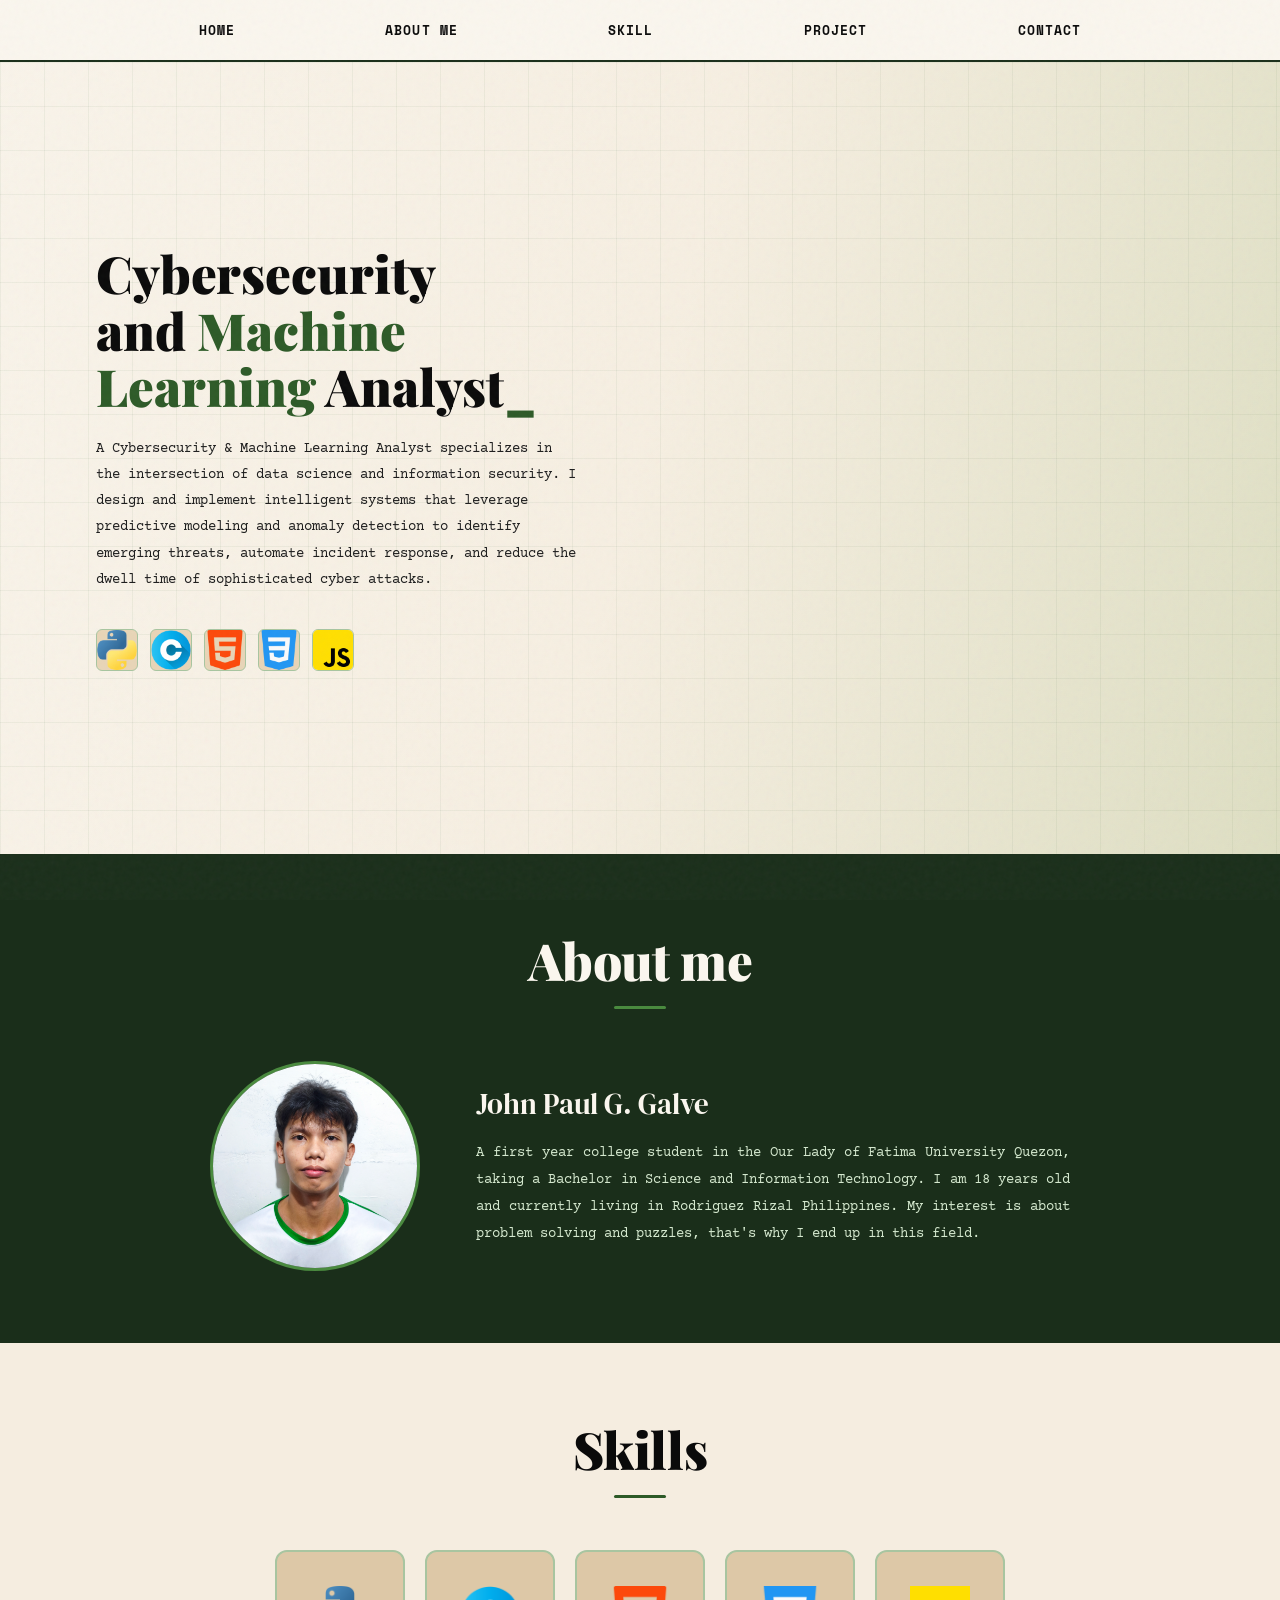
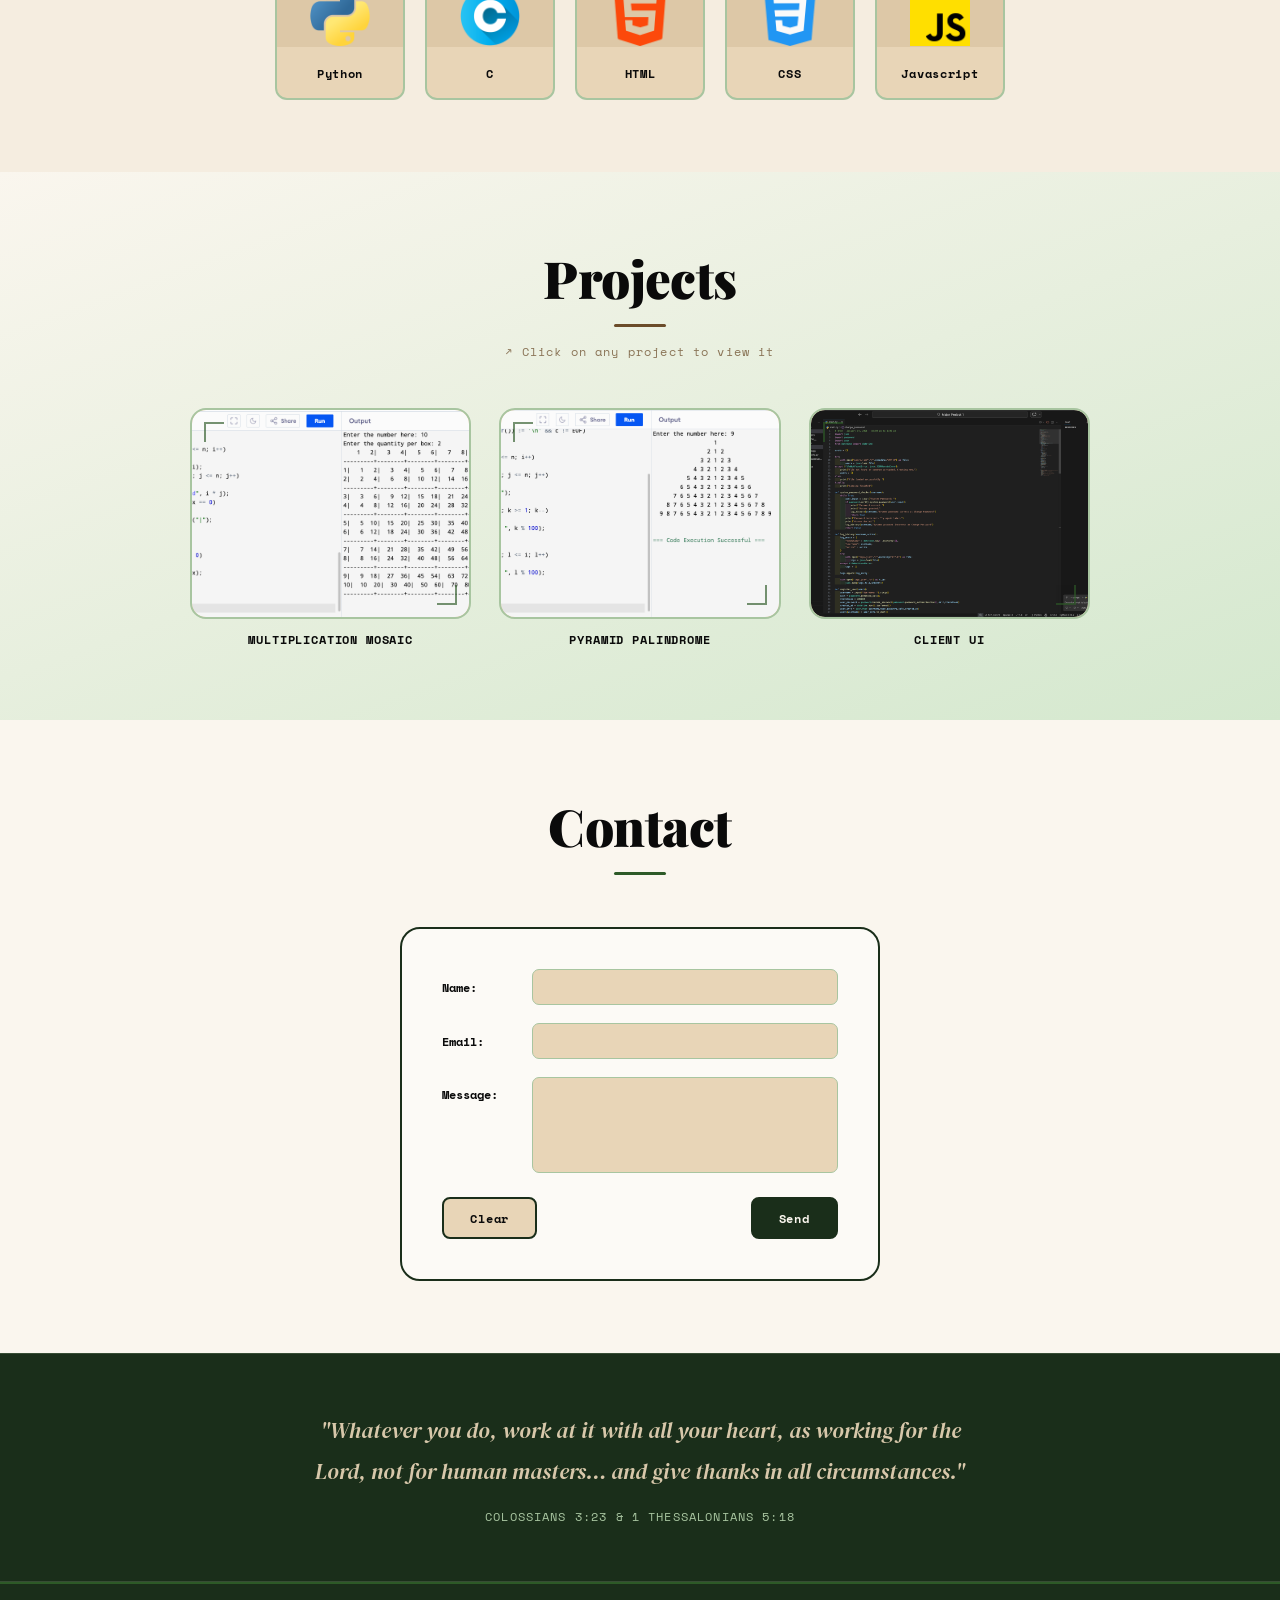
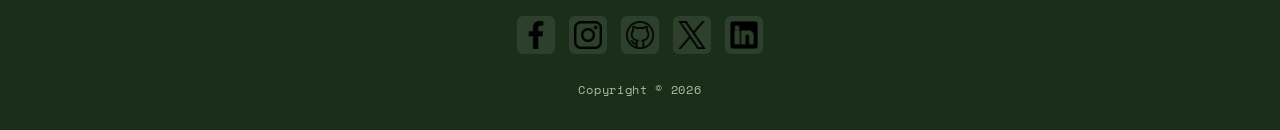
==== index.html @ 000bcae4 "Add initial portfolio website structure with styling and content" ====
<!DOCTYPE html>
<html lang="en">
<head>
  <meta charset="UTF-8" />
  <meta name="viewport" content="width=device-width, initial-scale=1.0"/>
  <title>John Paul G. Galve — Portfolio</title>
  <link href="https://fonts.googleapis.com/css2?family=Space+Mono:wght@400;700&family=Playfair+Display:wght@700;900&family=DM+Serif+Display&family=Courier+Prime:wght@400;700&display=swap" rel="stylesheet"/>
  <style>

    /* ══════════════════════════════════════
      VARIABLES
    ══════════════════════════════════════ */
    :root {
      --green-dark:  #1a2e1a;
      --green-mid:   #2d5a27;
      --green-light: #4a8a3f;
      --green-pale:  #a8c5a0;
      --green-mist:  #d4e8ce;
      --beige-mid:   #c4a882;
      --beige-light: #e8d5b7;
      --beige-pale:  #f5ede0;
      --beige-cream: #faf6ee;
      --brown:       #6b4c2a;
      --black:       #0a0a0a;
      --off-black:   #1c1c1c;
    }

    /* ══════════════════════════════════════
       RESET & BASE
    ══════════════════════════════════════ */
    * { margin: 0; padding: 0; box-sizing: border-box; }
    html { scroll-behavior: smooth; }

    body {
      font-family: 'Courier Prime', monospace;
      background-color: var(--beige-cream);
      color: var(--black);
      overflow-x: hidden;
    }

    /* grain texture overlay */
    body::before {
      content: '';
      position: fixed;
      inset: 0;
      background-image: url("data:image/svg+xml,%3Csvg viewBox='0 0 200 200' xmlns='http://www.w3.org/2000/svg'%3E%3Cfilter id='n'%3E%3CfeTurbulence type='fractalNoise' baseFrequency='0.85' numOctaves='4' stitchTiles='stitch'/%3E%3C/filter%3E%3Crect width='100%25' height='100%25' filter='url(%23n)' opacity='0.035'/%3E%3C/svg%3E");
      pointer-events: none;
      z-index: 9999;
    }

    /* ══════════════════════════════════════
       CSS ANIMATIONS  (simple & debuggable)
    ══════════════════════════════════════ */

    /* 1. Page load fade-up — applied directly to elements */
    @keyframes fadeUp {
      from { opacity: 0; transform: translateY(20px); }
      to   { opacity: 1; transform: translateY(0); }
    }

    /* 2. Blinking cursor */
    @keyframes blink {
      0%, 100% { opacity: 1; }
      50%       { opacity: 0; }
    }

    /* ══════════════════════════════════════
       NAV
    ══════════════════════════════════════ */
    nav {
      display: flex;
      align-items: center;
      padding: 20px 48px;
      background: var(--beige-cream);
      border-bottom: 2px solid var(--green-dark);
      position: sticky;
      top: 0;
      z-index: 100;
      animation: fadeUp 0.5s ease both;
    }

    .nav-links {
      display: flex;
      width: 100%;
      justify-content: space-evenly;
      list-style: none;
    }

    .nav-links a {
      text-decoration: none;
      color: var(--black);
      font-family: 'Space Mono', monospace;
      font-size: 0.82rem;
      font-weight: 700;
      letter-spacing: 0.08em;
      text-transform: uppercase;
      position: relative;
      padding-bottom: 3px;
      transition: color 0.2s;
    }

    /* underline slide on hover — pure CSS */
    .nav-links a::after {
      content: '';
      position: absolute;
      bottom: 0; left: 0;
      width: 0; height: 2px;
      background: var(--green-mid);
      transition: width 0.25s ease;
    }
    .nav-links a:hover { color: var(--green-mid); }
    .nav-links a:hover::after { width: 100%; }

    /* ══════════════════════════════════════
       HERO  — the big box is now the full section background
    ══════════════════════════════════════ */
    #home {
      position: relative;
      min-height: 88vh;
      display: flex;
      align-items: center;
      overflow: hidden;

      /*
        ┌─────────────────────────────────────────────────────────┐
        │  BACKGROUND PLACEHOLDER                                 │
        │  This entire section is your image placeholder.        │
        │  To add your real image later, set:                     │
        │    background-image: url('your-photo.jpg');             │
        │    background-size: cover;                              │
        │    background-position: center;                         │
        │  The beige tint overlay below will keep text readable.  │
        └─────────────────────────────────────────────────────────┘
      */
      background-color: var(--beige-light);
      background-size: cover;
      background-position: center;
    }

    /* tint overlay — keeps text readable over any future image */
    #home::before {
      content: '';
      position: absolute;
      inset: 0;
      background: linear-gradient(
        105deg,
        rgba(250,246,238,0.92) 0%,
        rgba(250,246,238,0.78) 50%,
        rgba(212,232,206,0.50) 100%
      );
      z-index: 1;
    }

    /* subtle grid overlay on hero */
    #home::after {
      content: '';
      position: absolute;
      inset: 0;
      background-image:
        linear-gradient(rgba(45,90,39,0.055) 1px, transparent 1px),
        linear-gradient(90deg, rgba(45,90,39,0.055) 1px, transparent 1px);
      background-size: 44px 44px;
      z-index: 2;
      pointer-events: none;
    }

    /* text content sits above overlays */
    .hero-content {
      position: relative;
      z-index: 3;
      padding: 72px 48px;
      max-width: 600px;
      animation: fadeUp 0.6s 0.1s ease both;
    }

    .hero-title {
      font-family: 'Playfair Display', serif;
      font-size: clamp(2rem, 4vw, 3.2rem);
      font-weight: 900;
      line-height: 1.1;
      color: var(--black);
      margin-bottom: 22px;
    }

    .hero-title span { color: var(--green-mid); }

    .blink {
      display: inline-block;
      animation: blink 1s step-end infinite;
    }

    .hero-desc {
      font-size: 0.88rem;
      line-height: 1.85;
      color: var(--off-black);
      margin-bottom: 36px;
      max-width: 480px;
    }

    /* 5 small square social placeholders */
    .hero-socials { display: flex; gap: 12px; }

    .social-box {
      width: 42px;
      height: 42px;
      background: var(--beige-light);
      border: 1.5px solid var(--green-pale);
      border-radius: 6px;
      transition: transform 0.2s ease, border-color 0.2s ease, box-shadow 0.2s ease;
    }
    .social-box:hover {
      transform: translateY(-4px);
      border-color: var(--green-mid);
      box-shadow: 0 6px 14px rgba(45,90,39,0.18);
    }

    /* ══════════════════════════════════════
       SHARED SECTION STYLES
    ══════════════════════════════════════ */
    section { padding: 72px 48px; }

    .section-title {
      font-family: 'Playfair Display', serif;
      font-size: clamp(2rem, 5vw, 3.2rem);
      font-weight: 900;
      text-align: center;
      margin-bottom: 52px;
      letter-spacing: -0.01em;
    }

    .section-title::after {
      content: '';
      display: block;
      width: 52px;
      height: 3px;
      background: var(--green-mid);
      margin: 12px auto 0;
      border-radius: 2px;
    }

    /* ══════════════════════════════════════
       ABOUT
    ══════════════════════════════════════ */
    #about {
      background: var(--green-dark);
    }

    #about .section-title { color: var(--beige-cream); }
    #about .section-title::after { background: var(--green-light); }

    .about-grid {
      display: grid;
      grid-template-columns: auto 1fr;
      gap: 56px;
      align-items: center;
      max-width: 860px;
      margin: 0 auto;
    }

    /* circle avatar */
    .avatar-placeholder {
      width: 210px;
      height: 210px;
      border-radius: 50%;
      background: var(--beige-light);
      border: 3px solid var(--green-light);
      flex-shrink: 0;
      object-fit: cover;
      object-position: center;
      display: block;
    }

    .about-name {
      font-family: 'DM Serif Display', serif;
      font-size: 1.8rem;
      color: var(--beige-cream);
      margin-bottom: 16px;
    }

    .about-text {
      font-size: 0.87rem;
      line-height: 1.95;
      color: var(--green-mist);
      text-align: justify;
    }

    /* ══════════════════════════════════════
       SKILLS
    ══════════════════════════════════════ */
    #skills { background: var(--beige-pale); }
    #skills .section-title { color: var(--black); }

    .skills-grid {
      display: flex;
      gap: 20px;
      justify-content: center;
      flex-wrap: wrap;
    }

    .skill-card {
      width: 130px;
      height: 150px;
      background: var(--beige-light);
      border: 2px solid var(--green-pale);
      border-radius: 12px;
      display: flex;
      flex-direction: column;
      align-items: center;
      justify-content: flex-end;
      padding-bottom: 16px;
      font-family: 'Space Mono', monospace;
      font-size: 0.75rem;
      font-weight: 700;
      letter-spacing: 0.06em;
      color: var(--black);
      position: relative;
      overflow: hidden;
      transition: transform 0.2s ease, box-shadow 0.2s ease, border-color 0.2s ease;
    }

    /* image inside skill card */
    .skill-card img {
      position: absolute;
      top: 50%;
      left: 50%;
      transform: translate(-50%, -65%);
      width: 60px;
      height: 60px;
      object-fit: contain;
    }

    /* label sits at the bottom */
    .skill-card span {
      position: relative;
      z-index: 1;
    }

    /* top area tint — shows when no image is present */
    .skill-card::before {
      content: '';
      position: absolute;
      top: 0; left: 0; right: 0;
      height: 65%;
      background: var(--beige-mid);
      opacity: 0.3;
    }

    .skill-card:hover {
      transform: translateY(-6px);
      box-shadow: 0 10px 24px rgba(26,46,26,0.2);
      border-color: var(--green-mid);
    }

    /* ══════════════════════════════════════
       PROJECTS
    ══════════════════════════════════════ */
    #projects {
      background: linear-gradient(160deg, var(--beige-cream) 0%, var(--green-mist) 100%);
    }
    #projects .section-title { color: var(--black); }
    #projects .section-title::after { background: var(--brown); }

    /* clickable hint below the title */
    .projects-hint {
      text-align: center;
      font-family: 'Space Mono', monospace;
      font-size: 0.72rem;
      letter-spacing: 0.1em;
      color: var(--brown);
      margin-top: -36px;
      margin-bottom: 48px;
      opacity: 0.75;
    }

    .projects-hint::before {
      content: '↗ ';
    }

    .projects-grid {
      display: grid;
      grid-template-columns: repeat(3, 1fr);
      gap: 28px;
      max-width: 900px;
      margin: 0 auto;
    }

    /* wrapper holds the card + label below it */
    .project-item {
      display: flex;
      flex-direction: column;
      align-items: center;
      gap: 12px;
      text-decoration: none;
    }

    .project-label {
      font-family: 'Space Mono', monospace;
      font-size: 0.75rem;
      font-weight: 700;
      letter-spacing: 0.07em;
      color: var(--black);
      text-transform: uppercase;
    }

    .project-card {
      width: 100%;
      aspect-ratio: 4/3;
      background: var(--beige-light);
      border: 2px solid var(--green-pale);
      border-radius: 16px;
      position: relative;
      overflow: hidden;
      transition: box-shadow 0.25s ease, border-color 0.25s ease, transform 0.25s ease;
      cursor: pointer;
    }

    .project-card:hover {
      transform: scale(1.07);
      box-shadow: 0 16px 40px rgba(26,46,26,0.28);
      border-color: var(--green-mid);
    }

    /* subtle click pulse */
    .project-card:active {
      transform: scale(0.97);
      box-shadow: 0 4px 12px rgba(26,46,26,0.18);
    }

    /* description overlay — hidden by default, fades in on card hover */
    .project-overlay {
      position: absolute;
      inset: 0;
      background: rgba(26, 46, 26, 0.82);
      display: flex;
      flex-direction: column;
      align-items: center;
      justify-content: center;
      padding: 20px;
      gap: 8px;
      opacity: 0;
      transition: opacity 0.3s ease;
      border-radius: 14px;
    }

    .project-card:hover .project-overlay { opacity: 1; }

    .project-overlay-title {
      font-family: 'Space Mono', monospace;
      font-size: 0.8rem;
      font-weight: 700;
      letter-spacing: 0.08em;
      text-transform: uppercase;
      color: var(--green-mist);
    }

    .project-overlay-desc {
      font-family: 'Courier Prime', monospace;
      font-size: 0.78rem;
      line-height: 1.6;
      color: var(--beige-light);
      text-align: center;
    }

    /* project background image */
    .project-img {
      position: absolute;
      inset: 0;
      width: 100%;
      height: 100%;
      object-fit: cover;
      object-position: center;
      border-radius: 14px;
    }

    /* corner accent brackets */
    .corner-accent {
      position: absolute;
      width: 20px; height: 20px;
      border-color: var(--green-mid);
      border-style: solid;
      pointer-events: none;
      opacity: 0.65;
    }
    .ca-tl { top: 12px;    left: 12px;  border-width: 2px 0 0 2px; }
    .ca-tr { top: 12px;    right: 12px; border-width: 2px 2px 0 0; }
    .ca-bl { bottom: 12px; left: 12px;  border-width: 0 0 2px 2px; }
    .ca-br { bottom: 12px; right: 12px; border-width: 0 2px 2px 0; }

    /* ══════════════════════════════════════
       CONTACT
    ══════════════════════════════════════ */
    #contact { background: var(--beige-cream); }
    #contact .section-title { color: var(--black); }

    .contact-form-wrapper {
      max-width: 480px;
      margin: 0 auto;
      border: 2px solid var(--green-dark);
      border-radius: 20px;
      padding: 40px;
      background: rgba(255,255,255,0.5);
    }

    .form-row {
      display: flex;
      align-items: center;
      gap: 14px;
      margin-bottom: 18px;
    }

    .form-label {
      font-family: 'Space Mono', monospace;
      font-size: 0.78rem;
      font-weight: 700;
      color: var(--black);
      min-width: 76px;
    }

    .form-input {
      flex: 1;
      height: 36px;
      background: var(--beige-light);
      border: 1.5px solid var(--green-pale);
      border-radius: 7px;
      padding: 0 12px;
      font-family: 'Courier Prime', monospace;
      font-size: 0.84rem;
      color: var(--black);
      outline: none;
      transition: border-color 0.2s ease, box-shadow 0.2s ease;
    }
    .form-input:focus {
      border-color: var(--green-mid);
      box-shadow: 0 0 0 3px rgba(45,90,39,0.12);
    }

    .form-textarea {
      flex: 1;
      height: 96px;
      background: var(--beige-light);
      border: 1.5px solid var(--green-pale);
      border-radius: 7px;
      padding: 10px 12px;
      font-family: 'Courier Prime', monospace;
      font-size: 0.84rem;
      color: var(--black);
      outline: none;
      resize: none;
      transition: border-color 0.2s ease, box-shadow 0.2s ease;
    }
    .form-textarea:focus {
      border-color: var(--green-mid);
      box-shadow: 0 0 0 3px rgba(45,90,39,0.12);
    }

    .form-actions {
      display: flex;
      justify-content: space-between;
      margin-top: 24px;
    }

    .btn {
      font-family: 'Space Mono', monospace;
      font-size: 0.76rem;
      font-weight: 700;
      letter-spacing: 0.07em;
      padding: 10px 26px;
      border-radius: 8px;
      border: 2px solid var(--green-dark);
      cursor: pointer;
      transition: background 0.2s ease, transform 0.2s ease;
    }

    .btn-clear {
      background: var(--beige-light);
      color: var(--black);
    }
    .btn-clear:hover {
      background: var(--beige-mid);
      transform: translateY(-2px);
    }

    .btn-send {
      background: var(--green-dark);
      color: var(--beige-cream);
    }
    .btn-send:hover {
      background: var(--green-mid);
      transform: translateY(-2px);
    }

    /* ══════════════════════════════════════
       BIBLE VERSE
    ══════════════════════════════════════ */
    #verse {
      background: var(--green-dark);
      padding: 56px 48px;
      text-align: center;
      border-top: 1px solid rgba(168,197,160,0.2);
      border-bottom: 1px solid rgba(168,197,160,0.2);
    }

    .verse-text {
      font-family: 'DM Serif Display', serif;
      font-size: clamp(1rem, 2.2vw, 1.35rem);
      line-height: 1.9;
      color: var(--beige-light);
      max-width: 680px;
      margin: 0 auto 16px;
      font-style: italic;
      opacity: 0.92;
    }

    .verse-ref {
      font-family: 'Space Mono', monospace;
      font-size: 0.72rem;
      letter-spacing: 0.1em;
      color: var(--green-pale);
      text-transform: uppercase;
    }

    /* ══════════════════════════════════════
       FOOTER
    ══════════════════════════════════════ */
    footer {
      background: var(--green-dark);
      padding: 32px 48px;
      border-top: 2px solid var(--green-mid);
    }

    .footer-socials {
      display: flex;
      justify-content: center;
      gap: 14px;
      margin-bottom: 22px;
    }

    .footer-social-box {
      width: 38px;
      height: 38px;
      background: rgba(168,197,160,0.12);
      border-radius: 6px;
      transition: transform 0.2s ease, background 0.2s ease;
      object-fit: contain;
      padding: 5px;
    }
    .footer-social-box:hover {
      transform: translateY(-4px);
      background: rgba(168,197,160,0.28);
    }

    .footer-copyright {
      text-align: center;
      font-family: 'Space Mono', monospace;
      font-size: 0.72rem;
      color: var(--green-pale);
      letter-spacing: 0.06em;
    }

    /* ══════════════════════════════════════
       RESPONSIVE
    ══════════════════════════════════════ */
    @media (max-width: 768px) {
      nav { padding: 16px 22px; }
      .nav-links { gap: 18px; }
      section { padding: 56px 22px; }
      .hero-content { padding: 56px 22px; }
      .about-grid { grid-template-columns: 1fr; text-align: center; gap: 32px; }
      .avatar-placeholder { margin: 0 auto; }
      .about-name { text-align: center; }
      .projects-grid { grid-template-columns: 1fr; max-width: 360px; }
    }

  </style>
</head>
<body>

  <!-- ══════════════════════════════════
       NAV
  ══════════════════════════════════ -->
  <nav>
    <ul class="nav-links">
      <li><a href="#home">Home</a></li>
      <li><a href="#about">About me</a></li>
      <li><a href="#skills">Skill</a></li>
      <li><a href="#projects">Project</a></li>
      <li><a href="#contact">Contact</a></li>
    </ul>
  </nav>

  <!-- ══════════════════════════════════
       HERO  — entire section = bg placeholder
  ══════════════════════════════════ -->
  <!--
    TO ADD YOUR BACKGROUND IMAGE:
      In CSS #home, add these two lines:
        background-image: url('your-photo.jpg');
        background-position: center;
      The beige overlay will keep text readable automatically.
  -->
  <section id="home">
    <div class="hero-content">
      <h1 class="hero-title">
        Cybersecurity<br/>
        and <span>Machine<br/>Learning</span> Analyst<span class="blink">_</span>
      </h1>
      <p class="hero-desc">
        A Cybersecurity &amp; Machine Learning Analyst specializes in the intersection
        of data science and information security. I design and implement intelligent
        systems that leverage predictive modeling and anomaly detection to identify
        emerging threats, automate incident response, and reduce the dwell time of
        sophisticated cyber attacks.
      </p>
      <!-- 5 small square social icon placeholders -->
      <div class="hero-socials">
        <img src="gallery/python.png" alt="" class="social-box">
        <img src="gallery/letter-c.png" alt="" class="social-box">
        <img src="gallery/html-5.png" alt="" class="social-box">
        <img src="gallery/css-3.png" alt="" class="social-box">
        <img src="gallery/js (1).png" alt="" class="social-box">
      </div>
    </div>
  </section>

  <!-- ══════════════════════════════════
       ABOUT
  ══════════════════════════════════ -->
  <section id="about">
    <h2 class="section-title">About me</h2>
    <div class="about-grid">
      <!-- profile photo -->
      <img src="gallery/inbound1937610981580308426.jpg" alt="John Paul G. Galve" class="avatar-placeholder">
      <div>
        <p class="about-name">John Paul G. Galve</p>
        <p class="about-text">
          A first year college student in the Our Lady of Fatima University Quezon,
          taking a Bachelor in Science and Information Technology. I am 18 years old
          and currently living in Rodriguez Rizal Philippines. My interest is about
          problem solving and puzzles, that's why I end up in this field.
        </p>
      </div>
    </div>
  </section>

  <!-- ══════════════════════════════════
       SKILLS
  ══════════════════════════════════ -->
  <section id="skills">
    <h2 class="section-title">Skills</h2>
    <div class="skills-grid">
      <div class="skill-card">
        <img src="gallery/python.png" alt="Python">
        <span>Python</span>
      </div>
      <div class="skill-card">
        <img src="gallery/letter-c.png" alt="C">
        <span>C</span>
      </div>
      <div class="skill-card">
        <img src="gallery/html-5.png" alt="HTML">
        <span>HTML</span>
      </div>
      <div class="skill-card">
        <img src="gallery/css-3.png" alt="CSS">
        <span>CSS</span>
      </div>
      <div class="skill-card">
        <img src="gallery/js (1).png" alt="Javascript">
        <span>Javascript</span>
      </div>
    </div>
  </section>

  <!-- ══════════════════════════════════
       PROJECTS
  ══════════════════════════════════ -->
  <section id="projects">
    <h2 class="section-title">Projects</h2>
    <p class="projects-hint">Click on any project to view it</p>
    <div class="projects-grid">
      <a href="#" class="project-item"><!-- TODO: replace # with your project URL -->
        <div class="project-card">
          <img src="gallery/multiplicationMosaic.png" alt="Project 1" class="project-img">
          <div class="corner-accent ca-tl"></div>
          <div class="corner-accent ca-br"></div>
          <div class="project-overlay">
            <p class="project-overlay-title">Multiplication Mosaic</p>
            <p class="project-overlay-desc">I used the C programming language, The project is about the client being ask a two input and the first input will be the range of the multiplication table and the second input will be the size of the characters inside the mosaic.</p>
          </div>
        </div>
        <span class="project-label">Multiplication Mosaic</span>
      </a>
      <a href="#" class="project-item"><!-- TODO: replace # with your project URL -->
        <div class="project-card">
          <img src="gallery/palindrome.png" alt="Project 2" class="project-img">
          <div class="corner-accent ca-tl"></div>
          <div class="corner-accent ca-br"></div>
          <div class="project-overlay">
            <p class="project-overlay-title">Pyramid Palindrome</p>
            <p class="project-overlay-desc">I used the C programming language, The project is about creating a pyramid but with a twist of the characters should be in a palindrome state.</p>
          </div>
        </div>
        <span class="project-label">Pyramid Palindrome</span>
      </a>
      <a href="#" class="project-item"><!-- TODO: replace # with your project URL -->
        <div class="project-card">
          <img src="gallery/cli.png" alt="Project 3" class="project-img">
          <div class="corner-accent ca-tl"></div>
          <div class="corner-accent ca-br"></div>
          <div class="project-overlay">
            <p class="project-overlay-title">Client UI</p>
            <p class="project-overlay-desc">Here I used the Python programming language this project is about a user interface the client can register, view information, log in, and even see the log or activity history. I used the hashed method to conceal some information.</p>
          </div>
        </div>
        <span class="project-label">Client UI</span>
      </a>
    </div>
  </section>

  <!-- ══════════════════════════════════
       CONTACT
  ══════════════════════════════════ -->
  <section id="contact">
    <h2 class="section-title">Contact</h2>
    <form class="contact-form-wrapper" id="contact-form">
      <div class="form-row">
        <label class="form-label" for="name">Name:</label>
        <input class="form-input" id="name" type="text"/>
      </div>
      <div class="form-row">
        <label class="form-label" for="email">Email:</label>
        <input class="form-input" id="email" type="email"/>
      </div>
      <div class="form-row" style="align-items: flex-start;">
        <label class="form-label" for="message" style="padding-top: 8px;">Message:</label>
        <textarea class="form-textarea" id="message"></textarea>
      </div>
      <div class="form-actions">
        <!-- type="reset" clears the form natively — no JS needed -->
        <button class="btn btn-clear" type="reset">Clear</button>
        <button class="btn btn-send" type="submit">Send</button>
      </div>
    </form>
  </section>

  <!-- ══════════════════════════════════
       BIBLE VERSE
  ══════════════════════════════════ -->
  <section id="verse">
    <blockquote class="verse-text">
      "Whatever you do, work at it with all your heart, as working for the Lord, not for human masters… and give thanks in all circumstances."
    </blockquote>
    <p class="verse-ref">Colossians 3:23 &amp; 1 Thessalonians 5:18</p>
  </section>

  <!-- ══════════════════════════════════
       FOOTER
  ══════════════════════════════════ -->
  <footer>
    <div class="footer-socials">
      <a href="#" target="_blank"><!-- TODO: Facebook URL -->
        <img src="gallery/facebook-app-symbol.png" alt="Facebook" class="footer-social-box">
      </a>
      <a href="#" target="_blank"><!-- TODO: Instagram URL -->
        <img src="gallery/instagram (1).png" alt="Instagram" class="footer-social-box">
      </a>
      <a href="#" target="_blank"><!-- TODO: GitHub URL -->
        <img src="gallery/github.png" alt="GitHub" class="footer-social-box">
      </a>
      <a href="#" target="_blank"><!-- TODO: Twitter URL -->
        <img src="gallery/twitter.png" alt="Twitter" class="footer-social-box">
      </a>
      <a href="#" target="_blank"><!-- TODO: Email or messaging URL -->
        <img src="gallery/message.png" alt="Message" class="footer-social-box">
      </a>
    </div>
    <p class="footer-copyright">Copyright &copy; 2026</p>
  </footer>

</body>
</html>
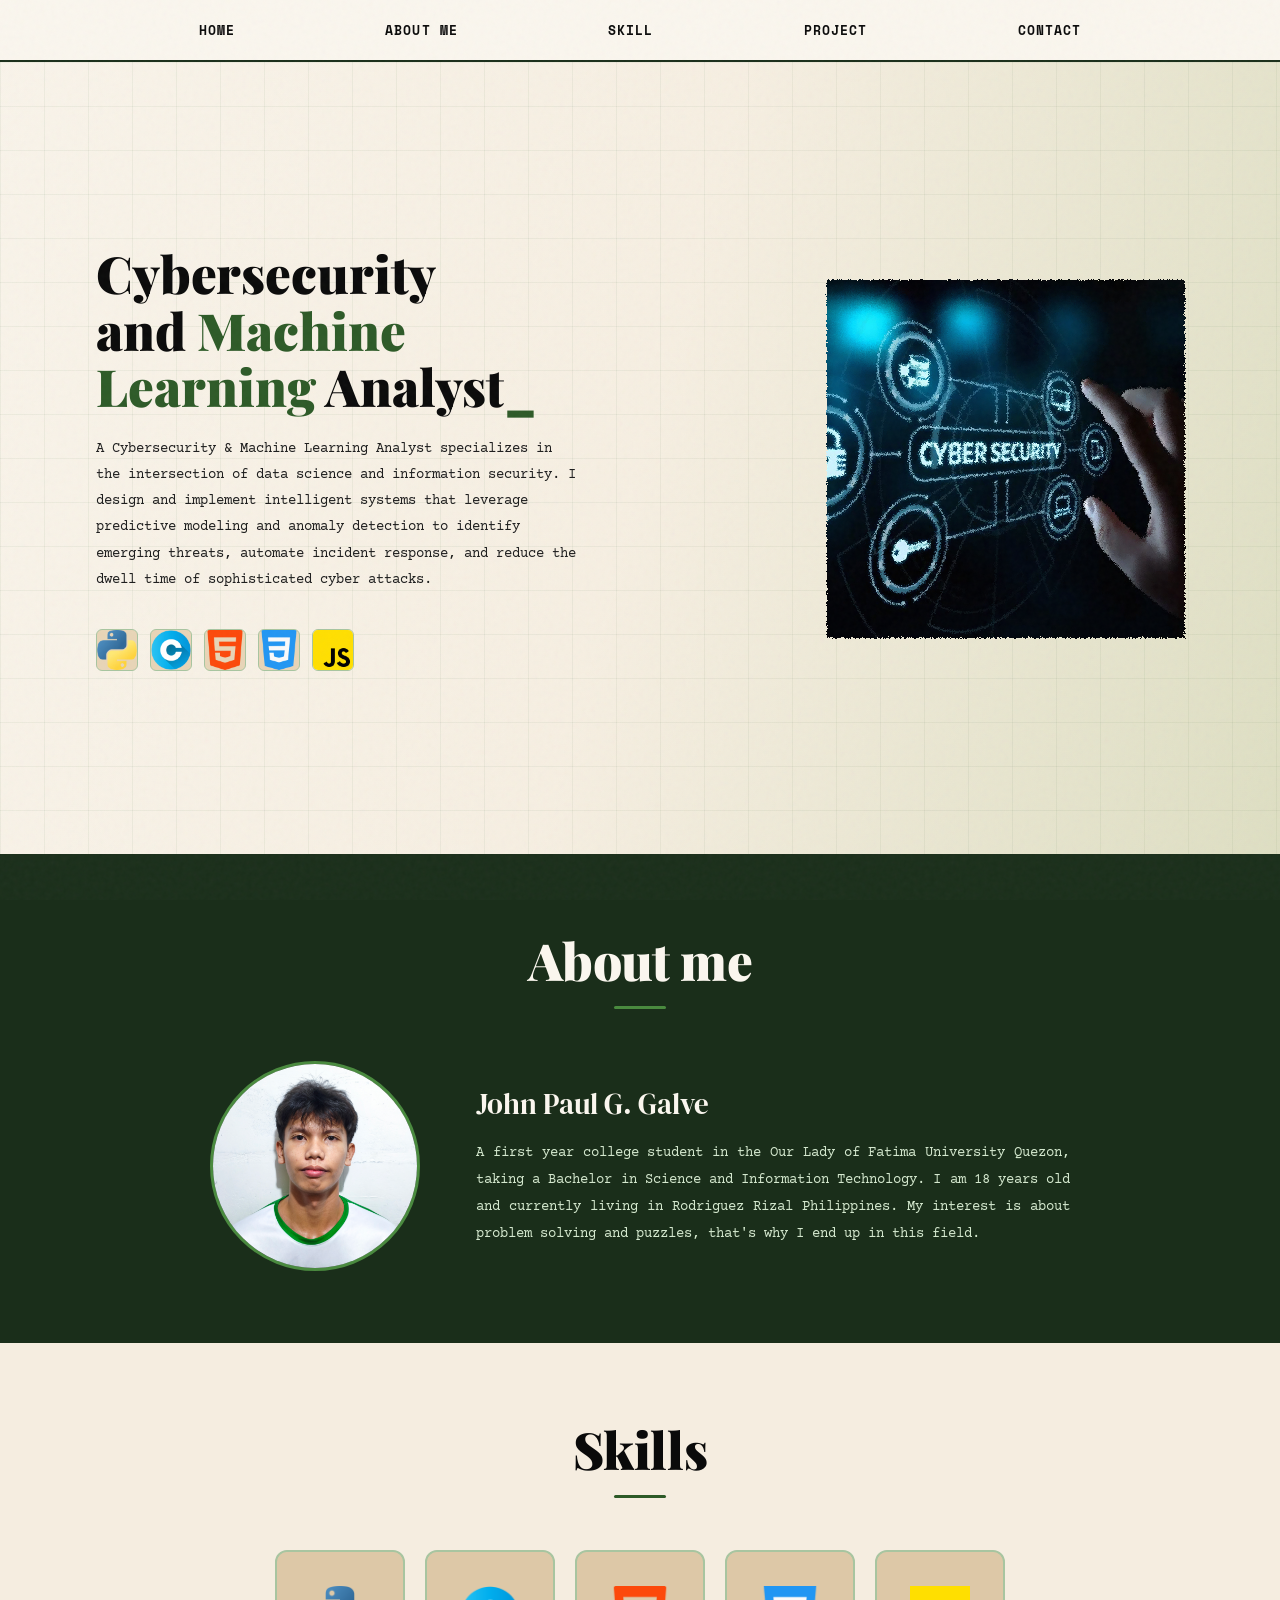
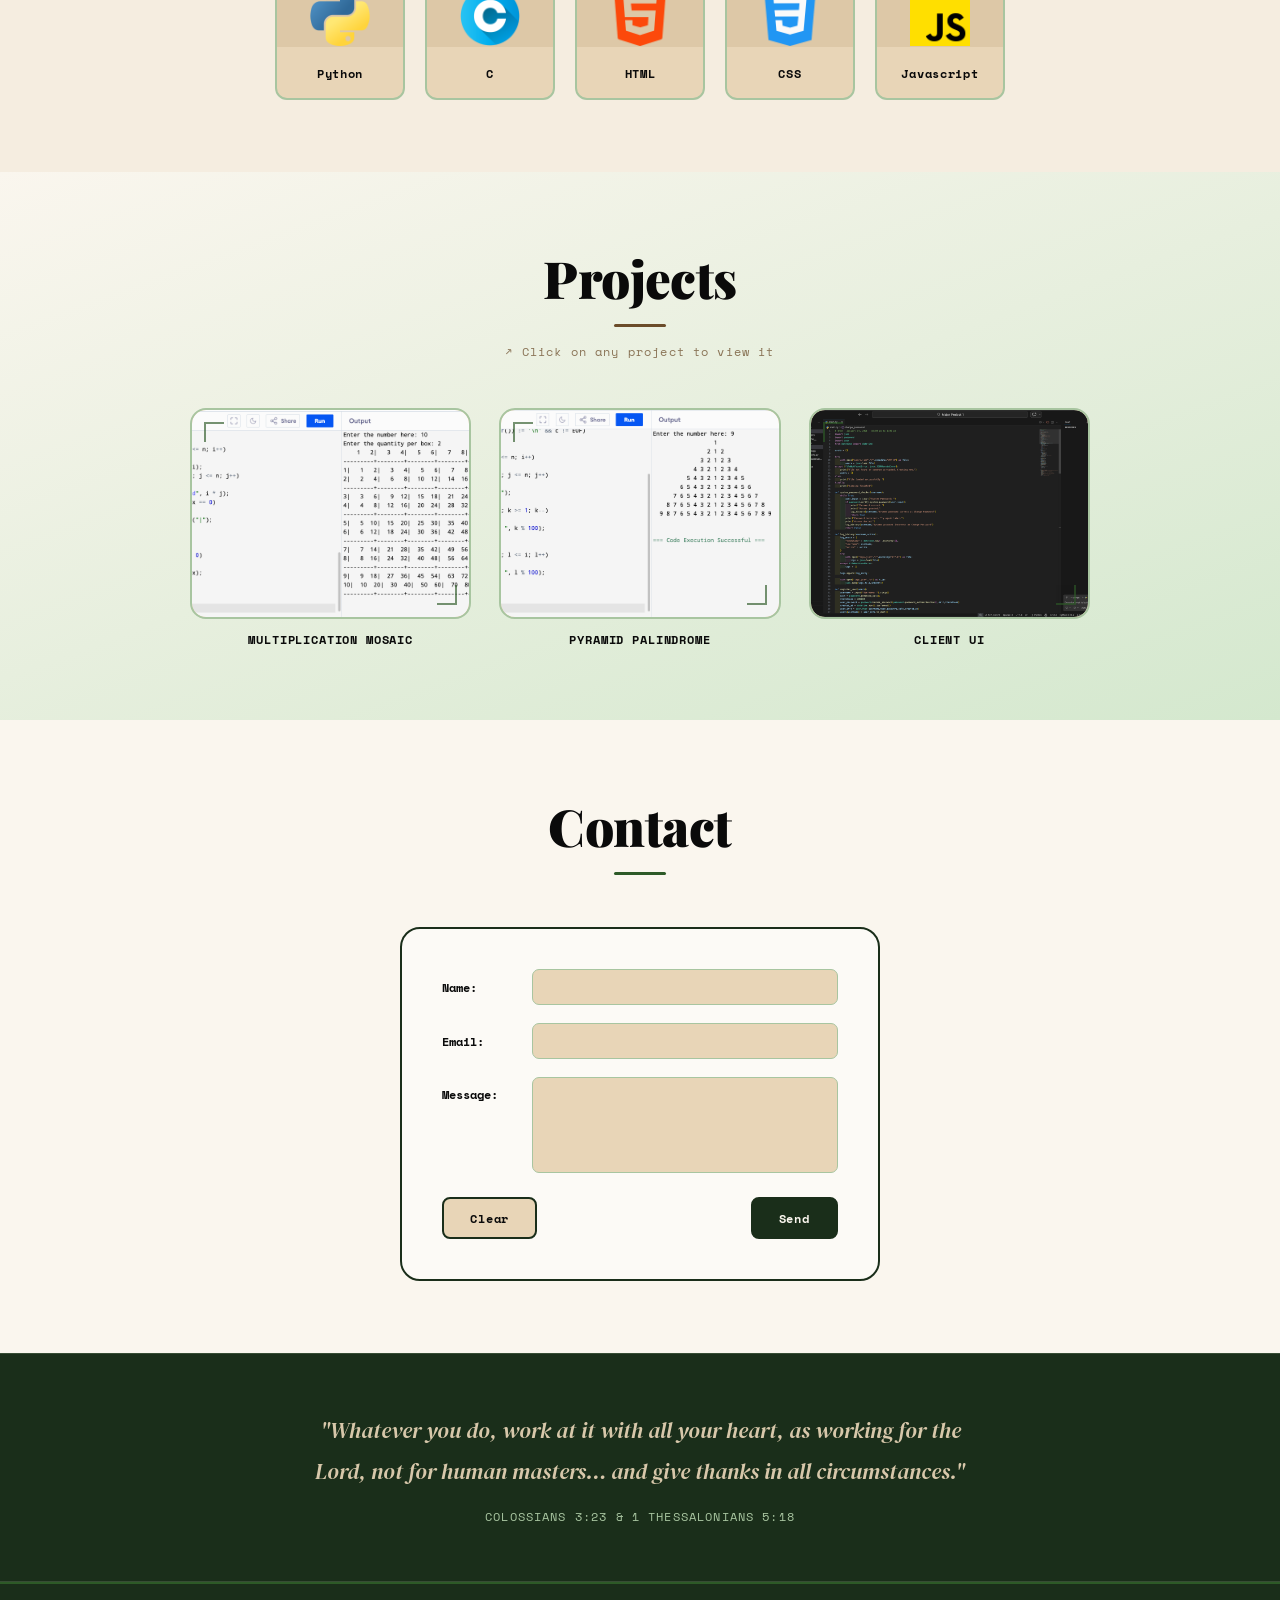
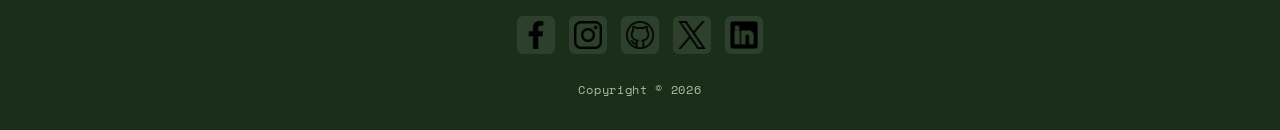
==== commit 8136e8d3: "Refactor code structure for improved readability and maintainability" ====
--- a/index.html
+++ b/index.html
@@ -164,13 +164,71 @@
       pointer-events: none;
     }
 
-    /* text content sits above overlays */
-    .hero-content {
+    /* hero inner layout — text left, image right */
+    .hero-inner {
       position: relative;
       z-index: 3;
+      width: 100%;
+      display: flex;
+      align-items: center;
+      justify-content: space-between;
+      gap: 40px;
       padding: 72px 48px;
-      max-width: 600px;
+    }
+
+    /* text content */
+    .hero-content {
+      max-width: 520px;
       animation: fadeUp 0.6s 0.1s ease both;
+      flex: 1;
+    }
+
+    /* ── hero image placeholder (right side) ── */
+    .hero-img-placeholder {
+      flex-shrink: 0;
+      width: clamp(220px, 28vw, 360px);
+      aspect-ratio: 1 / 1;
+      animation: fadeUp 0.6s 0.25s ease both;
+      position: relative;
+      background: transparent;
+    }
+
+    .hero-img-placeholder img {
+      width: 100%;
+      height: 100%;
+      object-fit: cover;
+      display: block;
+      position: relative;
+      z-index: 2;
+      /* turbulence filter makes the edges look rough/burnt */
+      filter: url(#roughen);
+    }
+
+    /* shown only when the src image is missing/broken */
+    .hero-img-placeholder .img-fallback {
+      position: absolute;
+      inset: 0;
+      display: flex;
+      flex-direction: column;
+      align-items: center;
+      justify-content: center;
+      gap: 10px;
+      color: var(--green-pale);
+      font-family: 'Space Mono', monospace;
+      font-size: 0.72rem;
+      letter-spacing: 0.08em;
+      text-align: center;
+      padding: 16px;
+      pointer-events: none;
+    }
+
+    .hero-img-placeholder .img-fallback svg {
+      width: 56px; height: 56px; opacity: 0.55;
+    }
+
+    @media (max-width: 768px) {
+      .hero-inner { flex-direction: column-reverse; padding: 48px 22px; gap: 28px; }
+      .hero-img-placeholder { width: min(260px, 80vw); }
     }
 
     .hero-title {
@@ -675,6 +733,19 @@
 </head>
 <body>
 
+  <!-- SVG filter for burnt/rough-edge texture on hero image -->
+  <svg xmlns="http://www.w3.org/2000/svg" width="0" height="0" style="position:absolute">
+    <defs>
+      <filter id="roughen" x="-8%" y="-8%" width="116%" height="116%"
+              color-interpolation-filters="sRGB">
+        <feTurbulence type="turbulence" baseFrequency="0.9" numOctaves="4"
+                      seed="8" result="noise" stdDeviation="4"/>
+        <feDisplacementMap in="SourceGraphic" in2="noise"
+                           scale="4" xChannelSelector="R" yChannelSelector="G"/>
+      </filter>
+    </defs>
+  </svg>
+
   <!-- ══════════════════════════════════
        NAV
   ══════════════════════════════════ -->
@@ -699,25 +770,47 @@
       The beige overlay will keep text readable automatically.
   -->
   <section id="home">
-    <div class="hero-content">
-      <h1 class="hero-title">
-        Cybersecurity<br/>
-        and <span>Machine<br/>Learning</span> Analyst<span class="blink">_</span>
-      </h1>
-      <p class="hero-desc">
-        A Cybersecurity &amp; Machine Learning Analyst specializes in the intersection
-        of data science and information security. I design and implement intelligent
-        systems that leverage predictive modeling and anomaly detection to identify
-        emerging threats, automate incident response, and reduce the dwell time of
-        sophisticated cyber attacks.
-      </p>
-      <!-- 5 small square social icon placeholders -->
-      <div class="hero-socials">
-        <img src="gallery/python.png" alt="" class="social-box">
-        <img src="gallery/letter-c.png" alt="" class="social-box">
-        <img src="gallery/html-5.png" alt="" class="social-box">
-        <img src="gallery/css-3.png" alt="" class="social-box">
-        <img src="gallery/js (1).png" alt="" class="social-box">
+    <div class="hero-inner">
+      <div class="hero-content">
+        <h1 class="hero-title">
+          Cybersecurity<br/>
+          and <span>Machine<br/>Learning</span> Analyst<span class="blink">_</span>
+        </h1>
+        <p class="hero-desc">
+          A Cybersecurity &amp; Machine Learning Analyst specializes in the intersection
+          of data science and information security. I design and implement intelligent
+          systems that leverage predictive modeling and anomaly detection to identify
+          emerging threats, automate incident response, and reduce the dwell time of
+          sophisticated cyber attacks.
+        </p>
+        <!-- 5 small square social icon placeholders -->
+        <div class="hero-socials">
+          <img src="gallery/python.png" alt="" class="social-box">
+          <img src="gallery/letter-c.png" alt="" class="social-box">
+          <img src="gallery/html-5.png" alt="" class="social-box">
+          <img src="gallery/css-3.png" alt="" class="social-box">
+          <img src="gallery/js (1).png" alt="" class="social-box">
+        </div>
+      </div>
+
+      <!--
+        HERO IMAGE PLACEHOLDER
+        Replace the src with your actual image path, e.g.:
+          src="gallery/cyber-hero.jpg"
+        The lock icon + label shows automatically while src is missing.
+      -->
+      <div class="hero-img-placeholder">
+        <img src="gallery/hero.png" alt="Cybersecurity visual"
+             onerror="this.style.display='none'">
+        <div class="img-fallback">
+          <svg xmlns="http://www.w3.org/2000/svg" viewBox="0 0 24 24" fill="none"
+               stroke="currentColor" stroke-width="1.4" stroke-linecap="round" stroke-linejoin="round">
+            <rect x="3" y="11" width="18" height="11" rx="2" ry="2"></rect>
+            <path d="M7 11V7a5 5 0 0 1 10 0v4"></path>
+            <circle cx="12" cy="16" r="1"></circle>
+          </svg>
+          
+        </div>
       </div>
     </div>
   </section>
